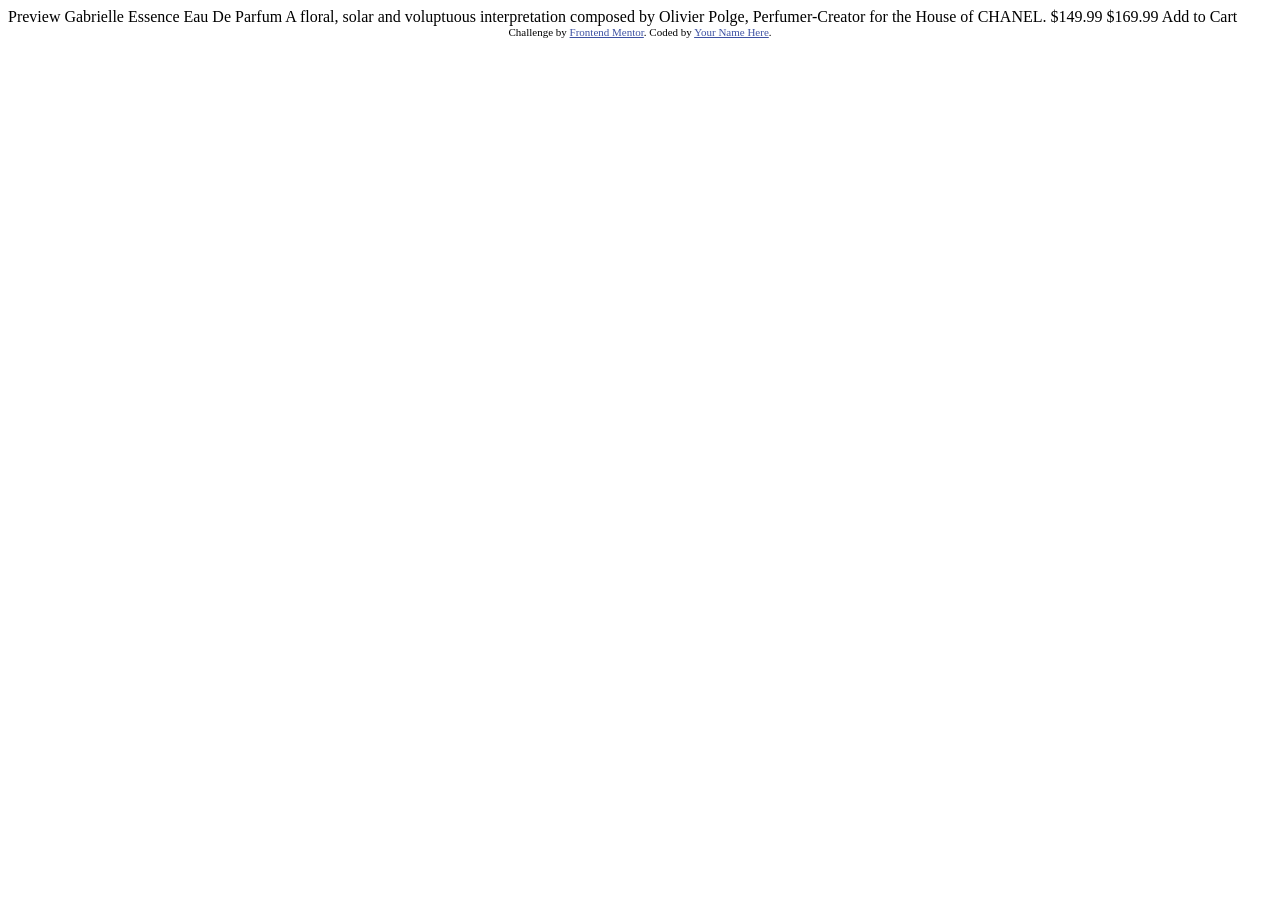
==== product-preview-card-component-main/index.html @ 21402f16 "Unmodified" ====
<!DOCTYPE html>
<html lang="en">
<head>
  <meta charset="UTF-8">
  <meta name="viewport" content="width=device-width, initial-scale=1.0"> <!-- displays site properly based on user's device -->

  <link rel="icon" type="image/png" sizes="32x32" href="./images/favicon-32x32.png">
  
  <title>Frontend Mentor | Product preview card component</title>

  <!-- Feel free to remove these styles or customise in your own stylesheet 👍 -->
  <style>
    .attribution { font-size: 11px; text-align: center; }
    .attribution a { color: hsl(228, 45%, 44%); }
  </style>
</head>
<body>

  Preview

  Gabrielle Essence Eau De Parfum

  A floral, solar and voluptuous interpretation composed by Olivier Polge, 
  Perfumer-Creator for the House of CHANEL.

  $149.99
  $169.99

  Add to Cart
  
  <div class="attribution">
    Challenge by <a href="https://www.frontendmentor.io?ref=challenge" target="_blank">Frontend Mentor</a>. 
    Coded by <a href="#">Your Name Here</a>.
  </div>
</body>
</html>
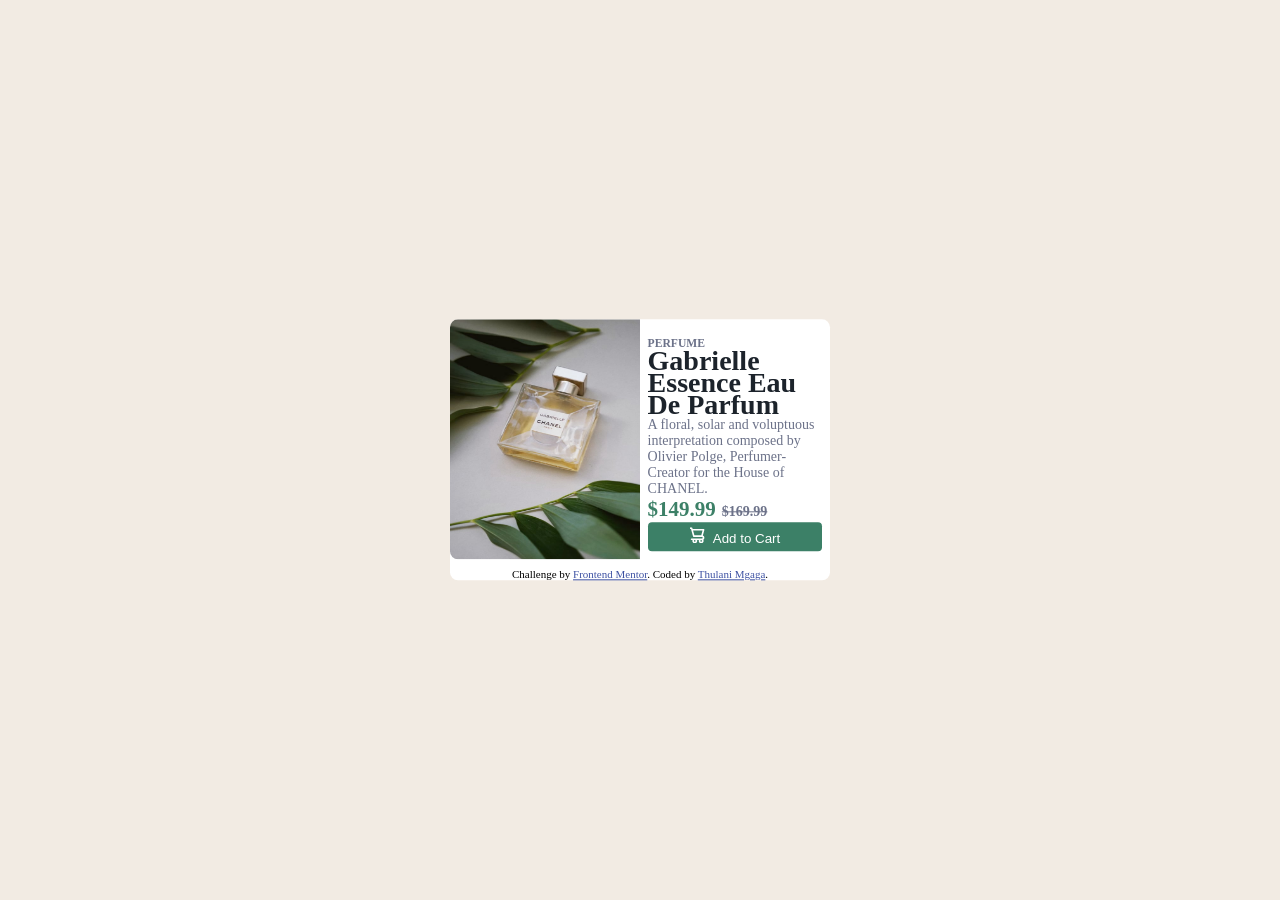
==== commit 6350fdfe: "Final desktop card" ====
--- a/product-preview-card-component-main/index.html
+++ b/product-preview-card-component-main/index.html
@@ -4,33 +4,43 @@
   <meta charset="UTF-8">
   <meta name="viewport" content="width=device-width, initial-scale=1.0"> <!-- displays site properly based on user's device -->
 
+  <link rel="stylesheet" href="css/style.css">
+
   <link rel="icon" type="image/png" sizes="32x32" href="./images/favicon-32x32.png">
   
   <title>Frontend Mentor | Product preview card component</title>
-
-  <!-- Feel free to remove these styles or customise in your own stylesheet 👍 -->
-  <style>
-    .attribution { font-size: 11px; text-align: center; }
-    .attribution a { color: hsl(228, 45%, 44%); }
-  </style>
 </head>
 <body>
 
-  Preview
-
-  Gabrielle Essence Eau De Parfum
-
-  A floral, solar and voluptuous interpretation composed by Olivier Polge, 
-  Perfumer-Creator for the House of CHANEL.
-
-  $149.99
-  $169.99
-
-  Add to Cart
-  
-  <div class="attribution">
-    Challenge by <a href="https://www.frontendmentor.io?ref=challenge" target="_blank">Frontend Mentor</a>. 
-    Coded by <a href="#">Your Name Here</a>.
+  <div class="container">
+    <div id="product-image" class="two-col">
+      <img src="images/image-product-desktop.jpg" alt="Product image" id="desktop-img">
+      <img src="images/image-product-mobile.jpg" alt="Product image" id="mobile-img">
+    </div>
+    <div id="product-info" class="two-col">
+      <div id="product-name">
+        <h5>PERFUME</h5>
+      </div>
+      <div id="product-slogan">
+        <h1>Gabrielle Essence Eau De Parfum</h1>
+      </div>
+      <div id="product-details">
+        A floral, solar and voluptuous interpretation composed by Olivier Polge, Perfumer-Creator for the House of CHANEL.
+      </div>
+      <div id="price">
+        <h2>$149.99<span><strike>$169.99</strike></span></h2>
+      </div>
+      <div id="add-cart">
+        <button>
+          <img src="images/icon-cart.svg" alt="Cart icon" id="cart-icon">
+          Add to Cart
+        </button>
+      </div>
+    </div>
+    <div class="attribution">
+      Challenge by <a href="https://www.frontendmentor.io?ref=challenge" target="_blank">Frontend Mentor</a>. 
+      Coded by <a href="#">Thulani Mgaga</a>.
+    </div>
   </div>
 </body>
 </html>
--- a/product-preview-card-component-main/css/style.css
+++ b/product-preview-card-component-main/css/style.css
@@ -0,0 +1,82 @@
+
+* {
+	margin: 0;
+	padding: 0;
+	border: 0;
+	box-sizing: border-box;
+}
+
+body {
+	background-color: hsl(30, 38%, 92%);
+	margin: 0 auto;
+	font-size: 14px;
+}
+
+.container {
+	position: absolute;
+	top: 50%;
+	left: 50%;
+	transform: translate(-50%, -50%);
+	background-color: hsl(0, 0%, 100%);
+	border-radius: 8px;
+	width: 380px;
+}
+
+.two-col {
+	float: left;
+	width: 50%;
+}
+
+#desktop-img {
+	width: 100%;
+	height: 240px;
+	border-top-left-radius: 8px;
+	border-bottom-left-radius: 8px;
+}
+
+#mobile-img {
+	display: none;
+}
+
+#product-info {
+	margin-top: 10px;
+	padding: 2%;
+}
+
+#product-name, #product-details, span {
+	color: hsl(228, 12%, 48%);
+}
+
+#product-slogan h1 {
+	color: hsl(212, 21%, 14%);
+	line-height: 0.8;
+}
+
+#price h2 {
+	color: hsl(158, 36%, 37%);
+}
+
+#price span {
+	margin-left: 6px;
+	font-size: 14px;
+}
+
+#add-cart button {
+	background-color: hsl(158, 36%, 37%);
+	width: 100%;
+	padding: 5px 10px;
+	margin-bottom: 10px;
+	border-radius: 4px;
+	color: #fff;
+}
+
+#add-cart button:hover {
+	background-color: hsl(158, 95%, 15%);
+}
+
+#cart-icon {
+	margin-right: 5px;
+}
+
+.attribution { font-size: 11px; text-align: center; }
+.attribution a { color: hsl(228, 45%, 44%); }
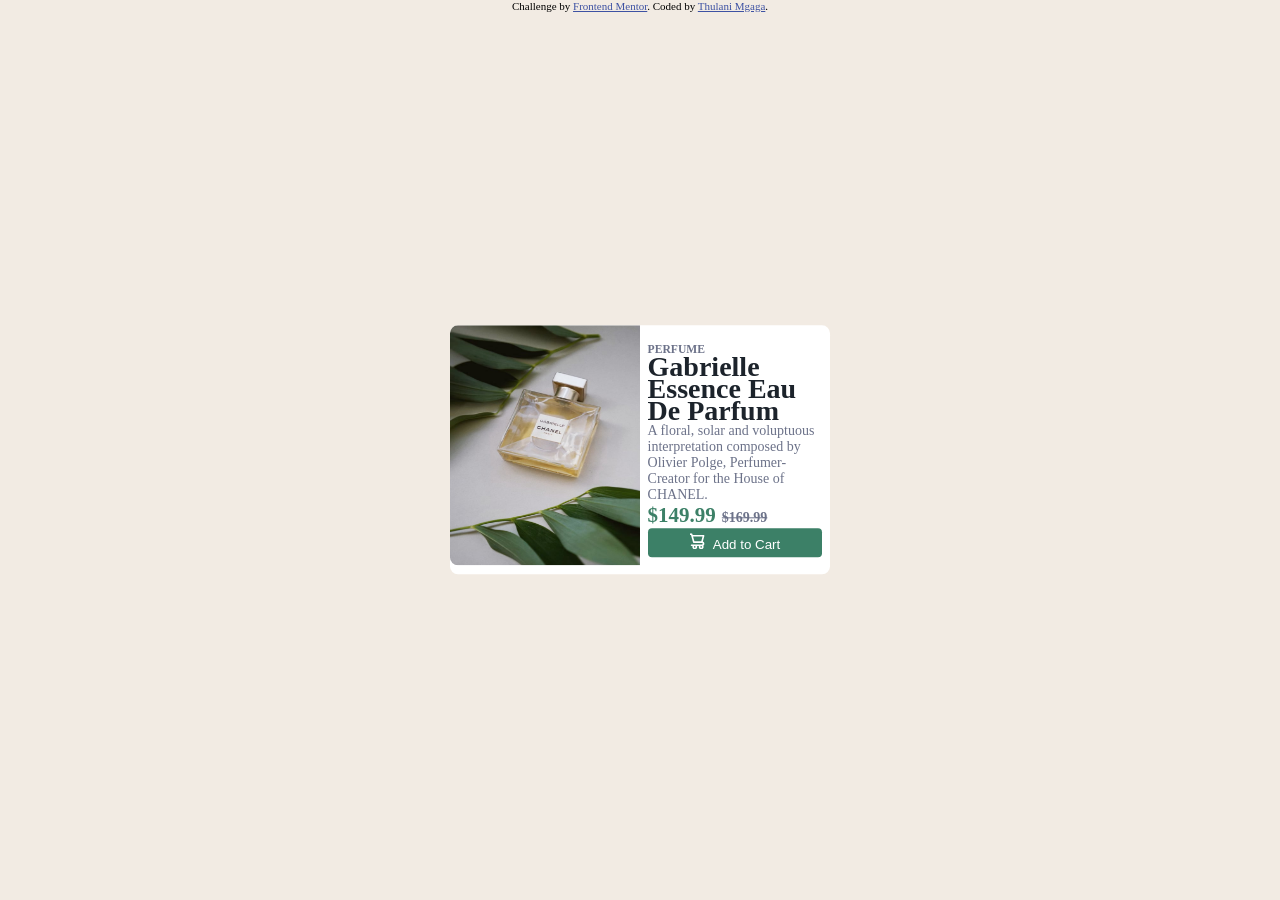
==== commit 13eb7634: "..." ====
--- a/product-preview-card-component-main/index.html
+++ b/product-preview-card-component-main/index.html
@@ -37,10 +37,10 @@
         </button>
       </div>
     </div>
-    <div class="attribution">
-      Challenge by <a href="https://www.frontendmentor.io?ref=challenge" target="_blank">Frontend Mentor</a>. 
-      Coded by <a href="#">Thulani Mgaga</a>.
-    </div>
+  </div>
+  <div class="attribution">
+    Challenge by <a href="https://www.frontendmentor.io?ref=challenge" target="_blank">Frontend Mentor</a>. 
+    Coded by <a href="#">Thulani Mgaga</a>.
   </div>
 </body>
 </html>
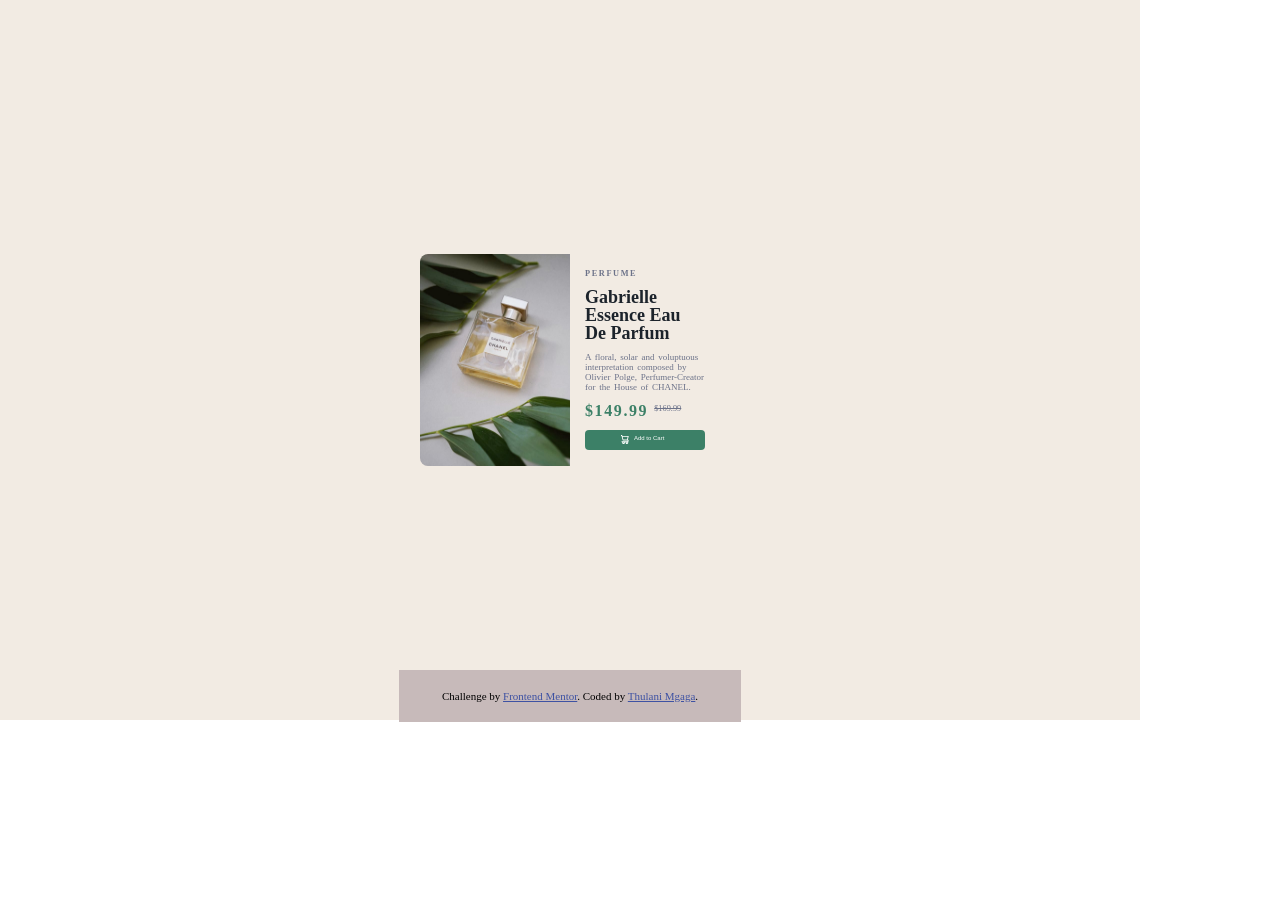
==== commit 42ec8868: "Final commit" ====
--- a/product-preview-card-component-main/index.html
+++ b/product-preview-card-component-main/index.html
@@ -13,28 +13,33 @@
 <body>
 
   <div class="container">
-    <div id="product-image" class="two-col">
-      <img src="images/image-product-desktop.jpg" alt="Product image" id="desktop-img">
-      <img src="images/image-product-mobile.jpg" alt="Product image" id="mobile-img">
-    </div>
-    <div id="product-info" class="two-col">
-      <div id="product-name">
-        <h5>PERFUME</h5>
+    <div class="center">
+      <div id="product-image" class="two-col">
+        <img src="images/image-product-desktop.jpg" alt="Product image" id="desktop-img">
+        <img src="images/image-product-mobile.jpg" alt="Product image" id="mobile-img">
       </div>
-      <div id="product-slogan">
-        <h1>Gabrielle Essence Eau De Parfum</h1>
-      </div>
-      <div id="product-details">
-        A floral, solar and voluptuous interpretation composed by Olivier Polge, Perfumer-Creator for the House of CHANEL.
-      </div>
-      <div id="price">
-        <h2>$149.99<span><strike>$169.99</strike></span></h2>
-      </div>
-      <div id="add-cart">
-        <button>
-          <img src="images/icon-cart.svg" alt="Cart icon" id="cart-icon">
-          Add to Cart
-        </button>
+      <div id="banner" class="two-col">
+        <div class="product-info">
+          <div id="product-name">
+            <h5>PERFUME</h5>
+          </div>
+          <div id="product-slogan">
+            <h1>Gabrielle Essence Eau De Parfum</h1>
+          </div>
+          <div id="product-details">
+            A floral, solar and voluptuous interpretation composed by Olivier Polge, Perfumer-Creator for the House of CHANEL.
+          </div>
+          <div id="price">
+            <h2>$149.99</h2>
+            <p><small><strike>$169.99</strike></small></p>
+          </div>
+          <div id="add-cart">
+            <button>
+              <img src="images/icon-cart.svg" alt="Cart icon" id="cart-icon">
+              <p>Add to Cart</p>
+            </button>
+          </div>
+        </div>
       </div>
     </div>
   </div>
--- a/product-preview-card-component-main/css/style.css
+++ b/product-preview-card-component-main/css/style.css
@@ -1,3 +1,6 @@
+@import url('https://fonts.google.com/specimen/Montserrat');
+
+@import url('https://fonts.google.com/specimen/Fraunces');
 
 * {
 	margin: 0;
@@ -7,29 +10,31 @@
 }
 
 body {
+	font-size: 14px;
+	max-width: 1140px;
+}
+
+.container {
 	background-color: hsl(30, 38%, 92%);
-	margin: 0 auto;
-	font-size: 14px;
-}
-
-.container {
-	position: absolute;
-	top: 50%;
-	left: 50%;
-	transform: translate(-50%, -50%);
-	background-color: hsl(0, 0%, 100%);
-	border-radius: 8px;
-	width: 380px;
+	display: grid;
+	place-items: center;
+	height: 80vh;
+}
+
+.container .center {
+	width: 300px;
+	height: 212px;
 }
 
 .two-col {
+	display: flex;
 	float: left;
 	width: 50%;
+	height: 100%;
 }
 
 #desktop-img {
 	width: 100%;
-	height: 240px;
 	border-top-left-radius: 8px;
 	border-bottom-left-radius: 8px;
 }
@@ -38,45 +43,162 @@
 	display: none;
 }
 
-#product-info {
-	margin-top: 10px;
-	padding: 2%;
-}
-
-#product-name, #product-details, span {
+#banner {
+	padding: 5%;
+}
+
+#product-name, #product-details, #price p {
 	color: hsl(228, 12%, 48%);
+}
+
+#product-name {
+	font-size: 10px;
+	letter-spacing: .1rem;
 }
 
 #product-slogan h1 {
 	color: hsl(212, 21%, 14%);
-	line-height: 0.8;
+	line-height: 1;
+	font-size: 18px;
+	margin: 10px 0;
+}
+
+#product-details {
+	font-size: 9px;
+	word-spacing: 1.5px;
+}
+
+#price {
+	display: flex;
+	float: left;
+	margin: 10px 0;
 }
 
 #price h2 {
 	color: hsl(158, 36%, 37%);
-}
-
-#price span {
+	font-size: 16px;
+	letter-spacing: .1rem;
+}
+
+#price p {
 	margin-left: 6px;
-	font-size: 14px;
+	font-size: 10px;
 }
 
 #add-cart button {
+	display: flex;
+	float: left;
 	background-color: hsl(158, 36%, 37%);
 	width: 100%;
-	padding: 5px 10px;
-	margin-bottom: 10px;
+	height: 20px;
+	padding: 5px 30%;
 	border-radius: 4px;
 	color: #fff;
+	font-size: 6px;
+
+}
+
+#cart-icon {
+	width: 8px;
+	margin-right: 5px;
 }
 
 #add-cart button:hover {
 	background-color: hsl(158, 95%, 15%);
 }
 
-#cart-icon {
-	margin-right: 5px;
-}
-
-.attribution { font-size: 11px; text-align: center; }
-.attribution a { color: hsl(228, 45%, 44%); }+@media screen and (max-width: 375px) {
+	
+	.container {
+		display: block;
+		height: 100vh;
+		place-items: center;
+	}
+
+	.center {
+		width: 280px;
+		padding: 4%;
+		margin: 0 auto;
+	}
+
+	#mobile-img {
+		display: block;
+		width: 100%;
+		border-top-left-radius: 8px;
+		border-top-right-radius: 8px;
+	}
+
+	#desktop-img {
+		display: none;
+	}
+
+	.two-col {
+		width: 100%;
+	}
+
+	#product-name {
+		font-size: 12px;
+		letter-spacing: .2rem;
+	}
+	
+	#product-slogan h1 {
+		font-size: 30px;
+		font-weight: 700;
+	}
+	
+	#product-details {
+		font-size: 15px;
+		word-spacing: 1.5px;
+		line-height: 18px;
+	}
+	
+	#price {
+		display: flex;
+		float: left;
+		margin: 15px 0;
+	}
+	
+	#price h2 {
+		color: hsl(158, 36%, 37%);
+		font-size: 25px;
+		letter-spacing: .1rem;
+	}
+	
+	#price p {
+		margin-left: 8px;
+		font-size: 12px;
+	}
+	
+	#add-cart button {
+		height: 30px;
+		place-items: center;
+		font-size: 14px;
+		font-weight: 700;
+		margin-bottom: 100px;
+	}
+	
+	#add-cart img {
+		width: 14px;
+		margin-right: 7px;
+	}
+
+	.attribution {
+		width: 80%;
+		font-size: 6px;
+		margin: 130px auto;
+	}
+
+}
+
+.attribution {
+	font-size: 11px;
+	text-align: center;
+	width: 30%;
+	background-color: rgb(199, 186, 186);
+	padding: 20px 0;
+	margin: -50px auto;
+}
+
+.attribution a {
+	color: hsl(228, 45%, 44%);
+}
